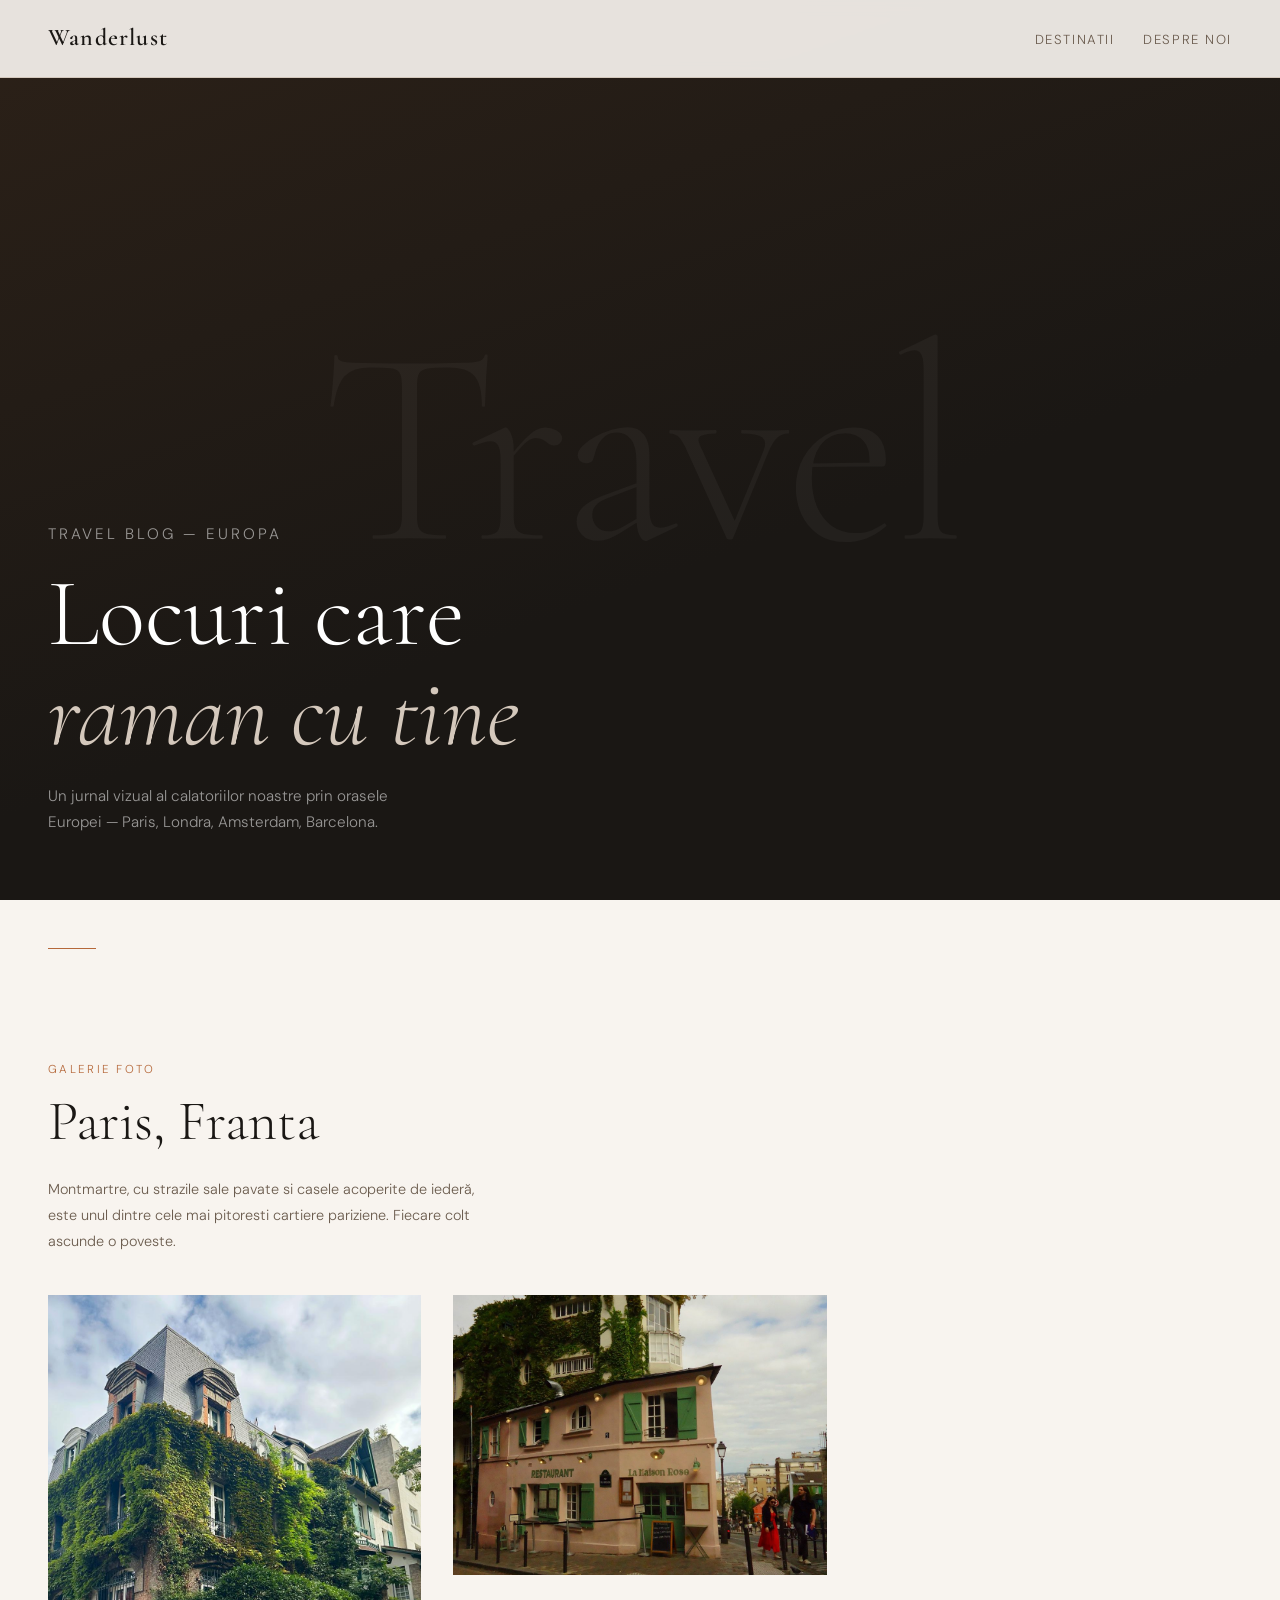
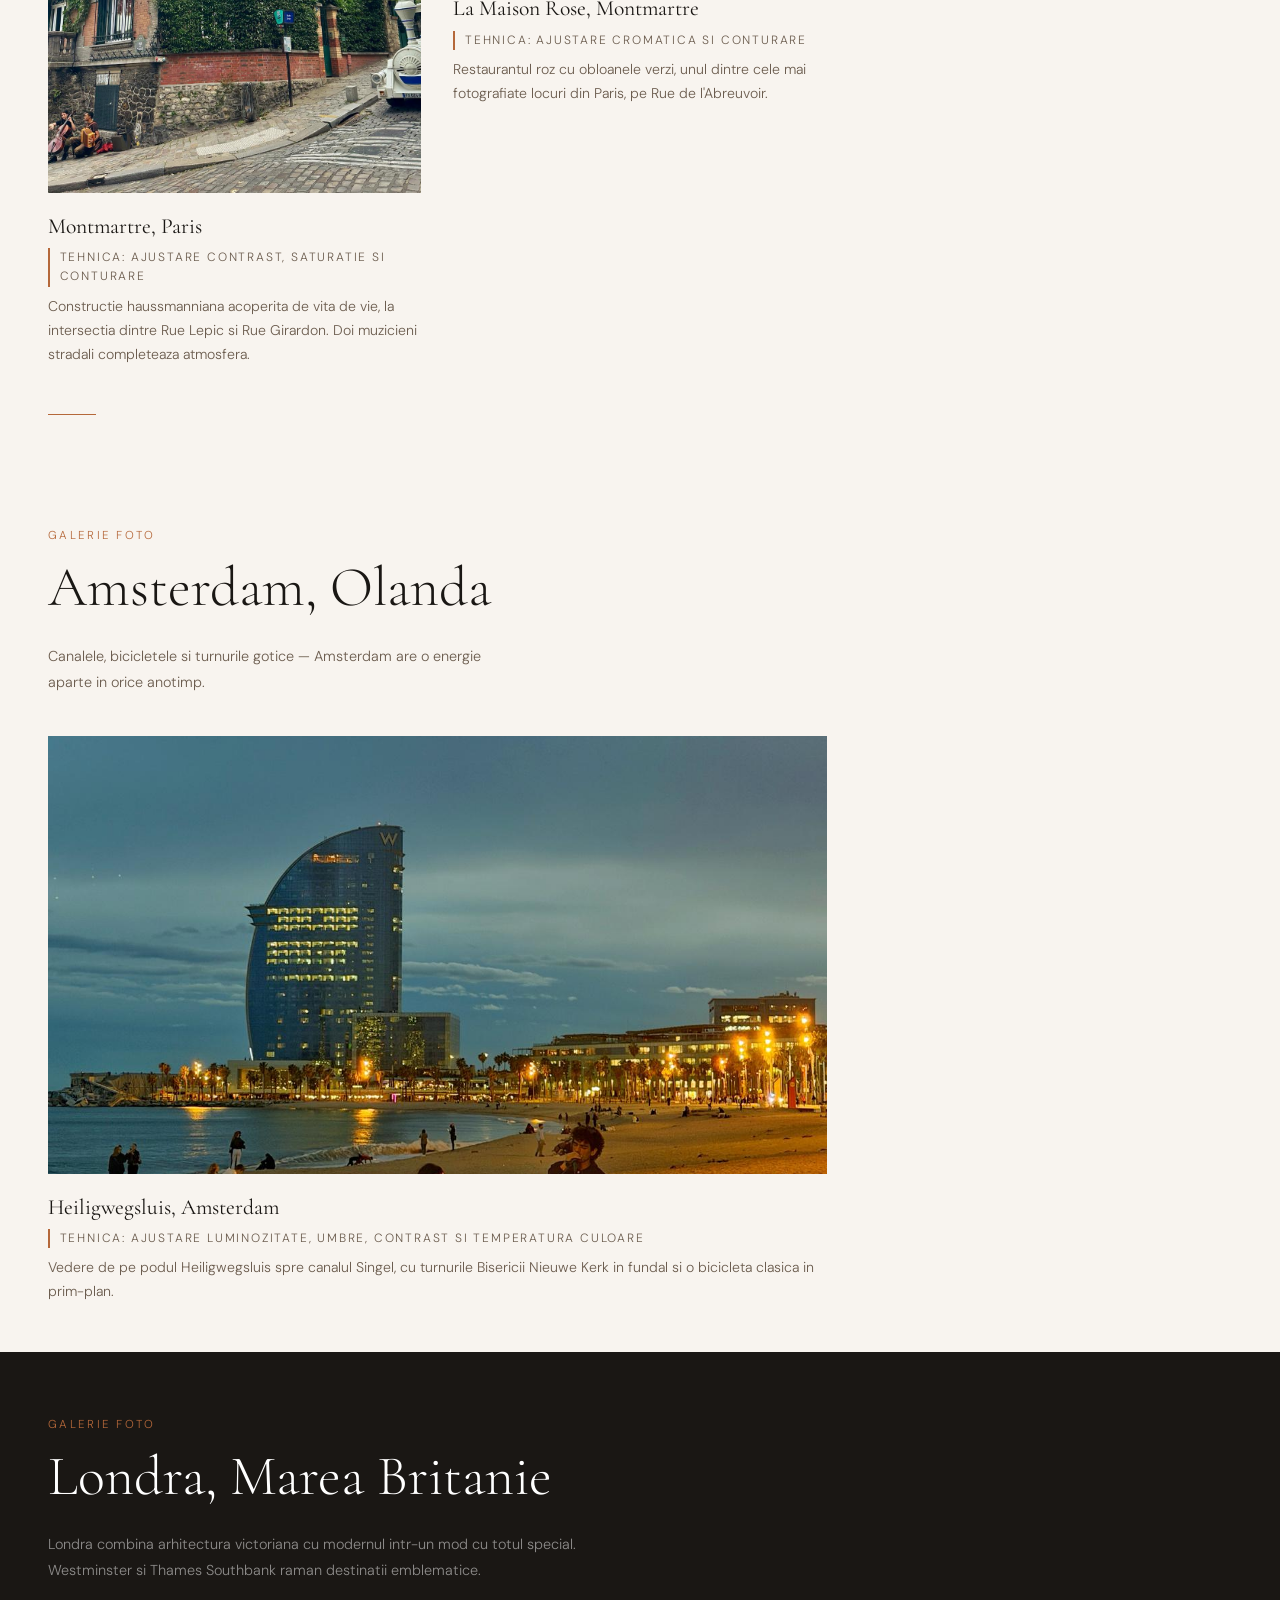
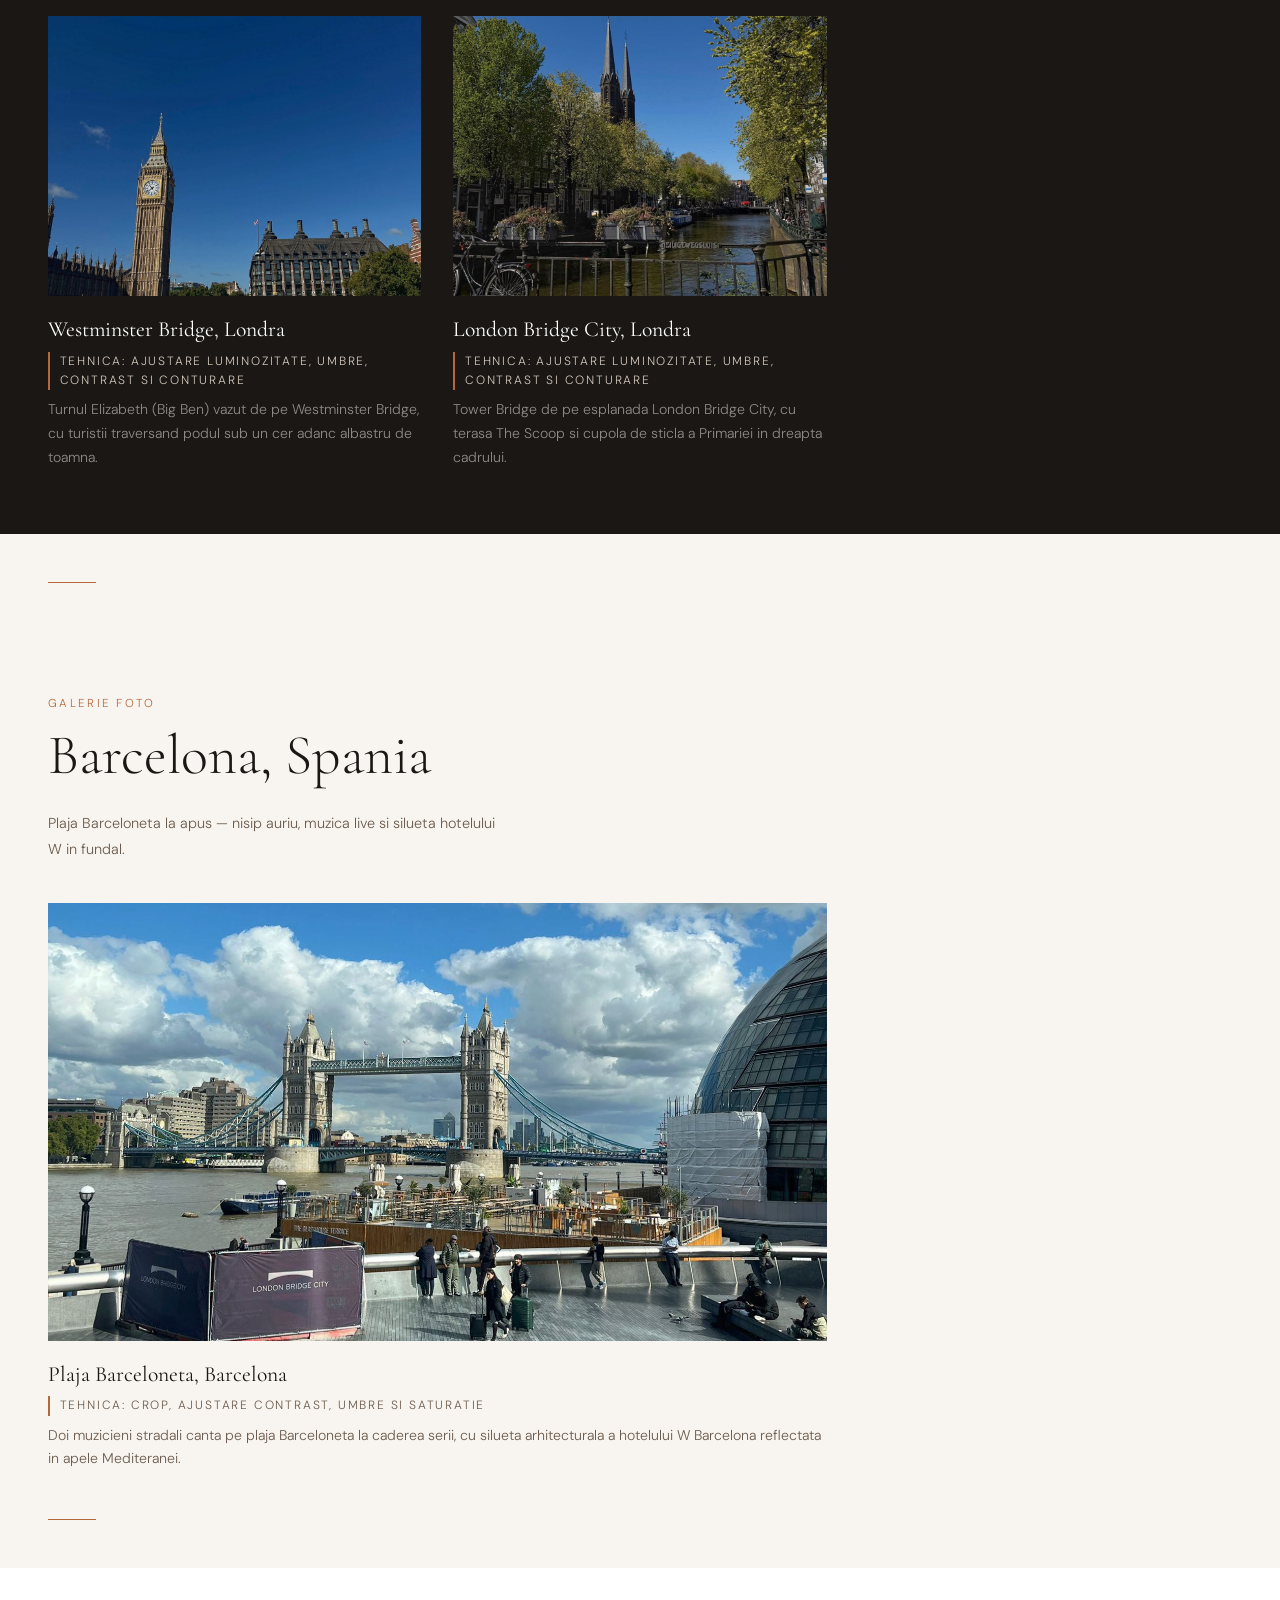
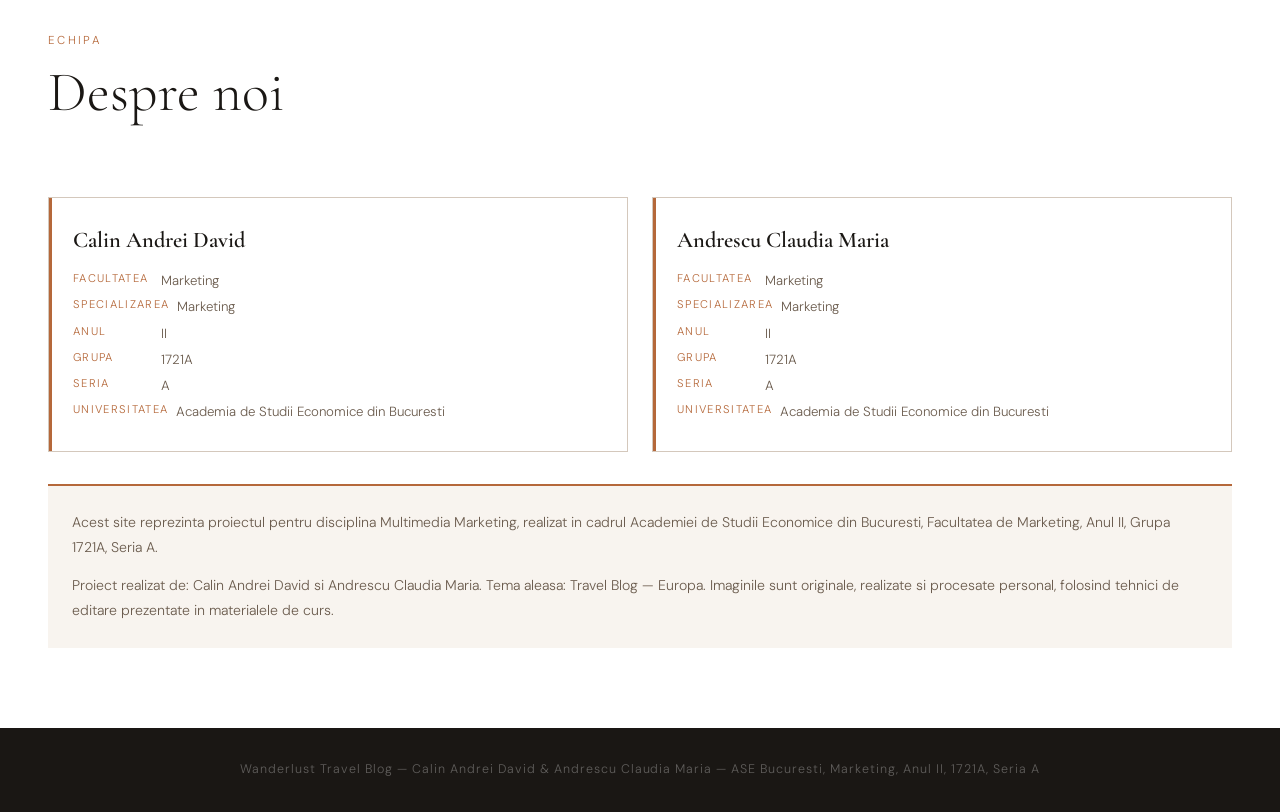
==== index.html @ af16eeff "Add files via upload" ====
<!DOCTYPE html>
<html lang="ro">
<head>
<meta charset="UTF-8">
<meta name="viewport" content="width=device-width, initial-scale=1.0">
<title>Wanderlust — Travel Blog</title>
<link rel="preconnect" href="https://fonts.googleapis.com">
<link rel="preconnect" href="https://fonts.gstatic.com" crossorigin>
<link href="https://fonts.googleapis.com/css2?family=Cormorant+Garamond:ital,wght@0,300;0,400;0,600;1,300;1,400&family=DM+Sans:wght@300;400;500&display=swap" rel="stylesheet">
<style>
*, *::before, *::after {
  box-sizing: border-box;
  margin: 0;
  padding: 0;
}

:root {
  --cream: #f8f4ef;
  --dark: #1a1714;
  --accent: #b5683a;
  --mid: #6b5c4e;
  --light-mid: #d4c8bc;
  --white: #ffffff;
}

html {
  scroll-behavior: smooth;
}

body {
  background-color: var(--cream);
  color: var(--dark);
  font-family: 'DM Sans', sans-serif;
  font-weight: 300;
  line-height: 1.6;
}

nav {
  position: fixed;
  top: 0;
  left: 0;
  right: 0;
  z-index: 100;
  display: flex;
  justify-content: space-between;
  align-items: center;
  padding: 1.2rem 1.5rem;
  background: rgba(248, 244, 239, 0.92);
  backdrop-filter: blur(8px);
  border-bottom: 1px solid var(--light-mid);
}

.nav-logo {
  font-family: 'Cormorant Garamond', serif;
  font-size: 1.5rem;
  font-weight: 600;
  letter-spacing: 0.05em;
  color: var(--dark);
  text-decoration: none;
}

.nav-links {
  display: flex;
  gap: 1.8rem;
  list-style: none;
}

.nav-links a {
  text-decoration: none;
  color: var(--mid);
  font-size: 0.82rem;
  letter-spacing: 0.12em;
  text-transform: uppercase;
  transition: color 0.2s;
}

.nav-links a:hover {
  color: var(--accent);
}

.hero {
  min-height: 100svh;
  display: flex;
  flex-direction: column;
  justify-content: flex-end;
  padding: 2rem 1.5rem 3rem;
  background: linear-gradient(160deg, #2c2118 0%, #1a1714 60%);
  position: relative;
  overflow: hidden;
}

.hero-bg-text {
  position: absolute;
  top: 50%;
  left: 50%;
  transform: translate(-50%, -50%);
  font-family: 'Cormorant Garamond', serif;
  font-size: clamp(5rem, 22vw, 18rem);
  font-weight: 300;
  color: rgba(255,255,255,0.04);
  white-space: nowrap;
  pointer-events: none;
  letter-spacing: -0.02em;
}

.hero-content {
  position: relative;
  z-index: 2;
}

.hero-tag {
  font-size: 0.75rem;
  letter-spacing: 0.2em;
  text-transform: uppercase;
  color: var(--accent);
  margin-bottom: 1rem;
}

.hero h1 {
  font-family: 'Cormorant Garamond', serif;
  font-size: clamp(2.8rem, 10vw, 6rem);
  font-weight: 300;
  color: var(--white);
  line-height: 1.05;
  margin-bottom: 1.2rem;
}

.hero h1 em {
  font-style: italic;
  color: var(--light-mid);
}

.hero p {
  color: rgba(255,255,255,0.55);
  font-size: 0.95rem;
  max-width: 38ch;
  line-height: 1.7;
}

.divider {
  width: 3rem;
  height: 1px;
  background: var(--accent);
  margin: 2rem 1.5rem;
}

.section-header {
  padding: 3rem 1.5rem 1.5rem;
}

.section-tag {
  font-size: 0.72rem;
  letter-spacing: 0.2em;
  text-transform: uppercase;
  color: var(--accent);
  margin-bottom: 0.6rem;
}

.section-title {
  font-family: 'Cormorant Garamond', serif;
  font-size: clamp(2rem, 7vw, 3.5rem);
  font-weight: 300;
  line-height: 1.15;
  color: var(--dark);
}

.destinations-intro {
  padding: 0 1.5rem 2rem;
  color: var(--mid);
  font-size: 0.9rem;
  max-width: 55ch;
  line-height: 1.8;
}

.photo-grid {
  padding: 0 1.5rem;
  display: grid;
  grid-template-columns: 1fr;
  gap: 2.5rem;
}

.photo-card {
  position: relative;
}

.photo-card img {
  width: 100%;
  aspect-ratio: 4/3;
  object-fit: cover;
  display: block;
}

.photo-card.tall img {
  aspect-ratio: 3/4;
}

.photo-meta {
  padding: 1rem 0 0;
}

.photo-location {
  font-family: 'Cormorant Garamond', serif;
  font-size: 1.35rem;
  font-weight: 400;
  color: var(--dark);
  margin-bottom: 0.3rem;
}

.photo-technique {
  font-size: 0.75rem;
  letter-spacing: 0.15em;
  text-transform: uppercase;
  color: var(--mid);
  border-left: 2px solid var(--accent);
  padding-left: 0.6rem;
}

.photo-desc {
  margin-top: 0.5rem;
  font-size: 0.88rem;
  color: var(--mid);
  line-height: 1.7;
}

.featured-section {
  margin: 3rem 0;
  background: var(--dark);
  padding: 3rem 1.5rem;
}

.featured-section .section-title {
  color: var(--white);
}

.featured-section .section-tag {
  color: var(--accent);
}

.featured-section .destinations-intro {
  padding: 0 0 2rem;
  color: rgba(255,255,255,0.5);
}

.featured-section .photo-location {
  color: var(--white);
}

.featured-section .photo-technique {
  color: var(--light-mid);
}

.featured-section .photo-desc {
  color: rgba(255,255,255,0.5);
}

.about-section {
  padding: 3rem 1.5rem 4rem;
  background: var(--white);
}

.about-section .section-title {
  margin-bottom: 2rem;
}

.about-card {
  border: 1px solid var(--light-mid);
  padding: 1.5rem;
  margin-bottom: 1.2rem;
  position: relative;
}

.about-card::before {
  content: '';
  position: absolute;
  top: 0;
  left: 0;
  width: 3px;
  height: 100%;
  background: var(--accent);
}

.about-name {
  font-family: 'Cormorant Garamond', serif;
  font-size: 1.4rem;
  font-weight: 600;
  color: var(--dark);
  margin-bottom: 0.8rem;
}

.about-detail {
  font-size: 0.83rem;
  color: var(--mid);
  margin-bottom: 0.3rem;
  display: flex;
  gap: 0.5rem;
}

.about-detail span:first-child {
  font-size: 0.7rem;
  letter-spacing: 0.12em;
  text-transform: uppercase;
  color: var(--accent);
  min-width: 5rem;
}

.project-desc {
  margin-top: 2rem;
  padding: 1.5rem;
  background: var(--cream);
  border-top: 2px solid var(--accent);
}

.project-desc p {
  font-size: 0.88rem;
  color: var(--mid);
  line-height: 1.8;
}

.project-desc p + p {
  margin-top: 0.8rem;
}

footer {
  background: var(--dark);
  padding: 2rem 1.5rem;
  text-align: center;
}

footer p {
  color: rgba(255,255,255,0.3);
  font-size: 0.78rem;
  letter-spacing: 0.08em;
}

@media (min-width: 640px) {
  .photo-grid {
    grid-template-columns: 1fr 1fr;
  }

  .photo-card.wide {
    grid-column: span 2;
  }

  .photo-card.wide img {
    aspect-ratio: 16/9;
  }
}

@media (min-width: 900px) {
  nav {
    padding: 1.2rem 3rem;
  }

  .hero {
    padding: 2rem 3rem 4rem;
  }

  .divider {
    margin: 3rem 3rem;
  }

  .section-header {
    padding: 4rem 3rem 1.5rem;
  }

  .destinations-intro {
    padding: 0 3rem 2.5rem;
  }

  .photo-grid {
    padding: 0 3rem;
    grid-template-columns: 1fr 1fr 1fr;
    gap: 2rem;
  }

  .photo-card.wide {
    grid-column: span 2;
  }

  .featured-section {
    padding: 4rem 3rem;
  }

  .featured-section .photo-grid {
    padding: 0;
  }

  .about-section {
    padding: 4rem 3rem 5rem;
  }

  .about-cards-grid {
    display: grid;
    grid-template-columns: 1fr 1fr;
    gap: 1.5rem;
  }

  .about-cards-grid .about-card {
    margin-bottom: 0;
  }
}
</style>
</head>
<body>

<nav>
  <a class="nav-logo" href="#top">Wanderlust</a>
  <ul class="nav-links">
    <li><a href="#destinations">Destinatii</a></li>
    <li><a href="#despre-noi">Despre noi</a></li>
  </ul>
</nav>

<section class="hero" id="top">
  <div class="hero-bg-text">Travel</div>
  <div class="hero-content">
    <p class="hero-tag">Travel Blog — Europa</p>
    <h1>Locuri care<br><em>raman cu tine</em></h1>
    <p>Un jurnal vizual al calatoriilor noastre prin orasele Europei — Paris, Londra, Amsterdam, Barcelona.</p>
  </div>
</section>

<div class="divider"></div>

<section id="destinations">
  <div class="section-header">
    <p class="section-tag">Galerie foto</p>
    <h2 class="section-title">Paris, Franta</h2>
  </div>
  <p class="destinations-intro">Montmartre, cu strazile sale pavate si casele acoperite de iederă, este unul dintre cele mai pitoresti cartiere pariziene. Fiecare colt ascunde o poveste.</p>

  <div class="photo-grid">
    <div class="photo-card tall">
      <img src="images/tehnica_contrast_saturatie_conturare.jpeg" alt="Montmartre, Paris - cladire acoperita cu iederă">
      <div class="photo-meta">
        <p class="photo-location">Montmartre, Paris</p>
        <p class="photo-technique">Tehnica: ajustare contrast, saturatie si conturare</p>
        <p class="photo-desc">Constructie haussmanniana acoperita de vita de vie, la intersectia dintre Rue Lepic si Rue Girardon. Doi muzicieni stradali completeaza atmosfera.</p>
      </div>
    </div>
    <div class="photo-card">
      <img src="images/tehnica_cromatica_conturare.jpeg" alt="La Maison Rose, Montmartre">
      <div class="photo-meta">
        <p class="photo-location">La Maison Rose, Montmartre</p>
        <p class="photo-technique">Tehnica: ajustare cromatica si conturare</p>
        <p class="photo-desc">Restaurantul roz cu obloanele verzi, unul dintre cele mai fotografiate locuri din Paris, pe Rue de l'Abreuvoir.</p>
      </div>
    </div>
  </div>
</section>

<div class="divider"></div>

<section>
  <div class="section-header">
    <p class="section-tag">Galerie foto</p>
    <h2 class="section-title">Amsterdam, Olanda</h2>
  </div>
  <p class="destinations-intro">Canalele, bicicletele si turnurile gotice — Amsterdam are o energie aparte in orice anotimp.</p>

  <div class="photo-grid">
    <div class="photo-card wide">
      <img src="images/tehnica_luminozitate_umbre_contrast_temperatura_culoare.jpeg" alt="Canal Amsterdam cu turnuri gotice">
      <div class="photo-meta">
        <p class="photo-location">Heiligwegsluis, Amsterdam</p>
        <p class="photo-technique">Tehnica: ajustare luminozitate, umbre, contrast si temperatura culoare</p>
        <p class="photo-desc">Vedere de pe podul Heiligwegsluis spre canalul Singel, cu turnurile Bisericii Nieuwe Kerk in fundal si o bicicleta clasica in prim-plan.</p>
      </div>
    </div>
  </div>
</section>

<div class="featured-section">
  <div class="section-header" style="padding: 0 0 1.5rem;">
    <p class="section-tag">Galerie foto</p>
    <h2 class="section-title">Londra, Marea Britanie</h2>
  </div>
  <p class="destinations-intro" style="padding: 0 0 2rem;">Londra combina arhitectura victoriana cu modernul intr-un mod cu totul special. Westminster si Thames Southbank raman destinatii emblematice.</p>

  <div class="photo-grid" style="padding: 0;">
    <div class="photo-card">
      <img src="images/tehnica_luminozitate_umbre_contrast_conturare.jpeg" alt="Big Ben, Westminster Bridge">
      <div class="photo-meta">
        <p class="photo-location">Westminster Bridge, Londra</p>
        <p class="photo-technique">Tehnica: ajustare luminozitate, umbre, contrast si conturare</p>
        <p class="photo-desc">Turnul Elizabeth (Big Ben) vazut de pe Westminster Bridge, cu turistii traversand podul sub un cer adanc albastru de toamna.</p>
      </div>
    </div>
    <div class="photo-card">
      <img src="images/tehnica_luminozitate_umbre_contrast_conturare_2.jpeg" alt="Tower Bridge, Londra">
      <div class="photo-meta">
        <p class="photo-location">London Bridge City, Londra</p>
        <p class="photo-technique">Tehnica: ajustare luminozitate, umbre, contrast si conturare</p>
        <p class="photo-desc">Tower Bridge de pe esplanada London Bridge City, cu terasa The Scoop si cupola de sticla a Primariei in dreapta cadrului.</p>
      </div>
    </div>
  </div>
</div>

<div class="divider"></div>

<section>
  <div class="section-header">
    <p class="section-tag">Galerie foto</p>
    <h2 class="section-title">Barcelona, Spania</h2>
  </div>
  <p class="destinations-intro">Plaja Barceloneta la apus — nisip auriu, muzica live si silueta hotelului W in fundal.</p>

  <div class="photo-grid">
    <div class="photo-card wide">
      <img src="images/tehnica_crop_contrast_umbre_saturatie.jpeg" alt="Plaja Barceloneta la apus, Barcelona">
      <div class="photo-meta">
        <p class="photo-location">Plaja Barceloneta, Barcelona</p>
        <p class="photo-technique">Tehnica: crop, ajustare contrast, umbre si saturatie</p>
        <p class="photo-desc">Doi muzicieni stradali canta pe plaja Barceloneta la caderea serii, cu silueta arhitecturala a hotelului W Barcelona reflectata in apele Mediteranei.</p>
      </div>
    </div>
  </div>
</section>

<div class="divider"></div>

<section class="about-section" id="despre-noi">
  <div class="section-header" style="padding: 0 0 0.5rem;">
    <p class="section-tag">Echipa</p>
    <h2 class="section-title">Despre noi</h2>
  </div>

  <div class="about-cards-grid" style="margin-top: 2rem;">
    <div class="about-card">
      <p class="about-name">Calin Andrei David</p>
      <div class="about-detail"><span>Facultatea</span><span>Marketing</span></div>
      <div class="about-detail"><span>Specializarea</span><span>Marketing</span></div>
      <div class="about-detail"><span>Anul</span><span>II</span></div>
      <div class="about-detail"><span>Grupa</span><span>1721A</span></div>
      <div class="about-detail"><span>Seria</span><span>A</span></div>
      <div class="about-detail"><span>Universitatea</span><span>Academia de Studii Economice din Bucuresti</span></div>
    </div>
    <div class="about-card">
      <p class="about-name">Andrescu Claudia Maria</p>
      <div class="about-detail"><span>Facultatea</span><span>Marketing</span></div>
      <div class="about-detail"><span>Specializarea</span><span>Marketing</span></div>
      <div class="about-detail"><span>Anul</span><span>II</span></div>
      <div class="about-detail"><span>Grupa</span><span>1721A</span></div>
      <div class="about-detail"><span>Seria</span><span>A</span></div>
      <div class="about-detail"><span>Universitatea</span><span>Academia de Studii Economice din Bucuresti</span></div>
    </div>
  </div>

  <div class="project-desc">
    <p>Acest site reprezinta proiectul pentru disciplina Multimedia Marketing, realizat in cadrul Academiei de Studii Economice din Bucuresti, Facultatea de Marketing, Anul II, Grupa 1721A, Seria A.</p>
    <p>Proiect realizat de: Calin Andrei David si Andrescu Claudia Maria. Tema aleasa: Travel Blog — Europa. Imaginile sunt originale, realizate si procesate personal, folosind tehnici de editare prezentate in materialele de curs.</p>
  </div>
</section>

<footer>
  <p>Wanderlust Travel Blog — Calin Andrei David & Andrescu Claudia Maria — ASE Bucuresti, Marketing, Anul II, 1721A, Seria A</p>
</footer>

</body>
</html>
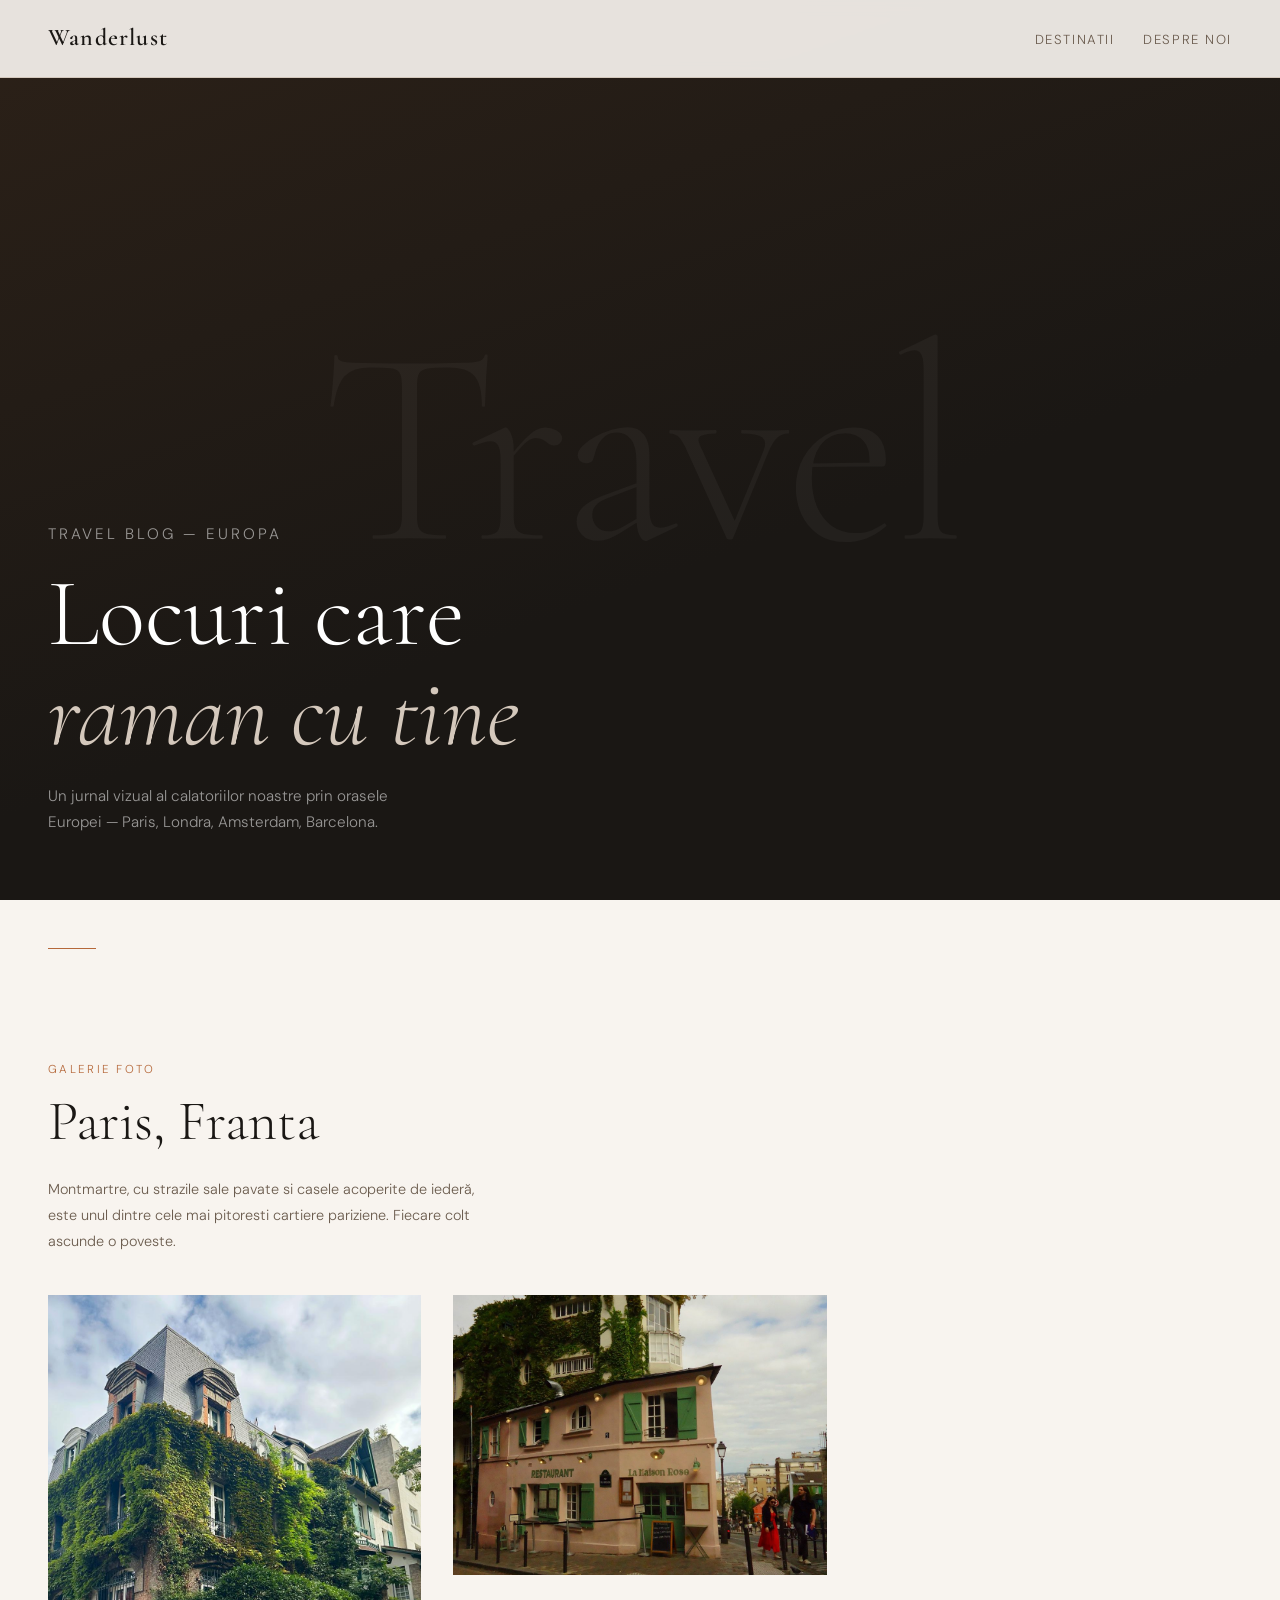
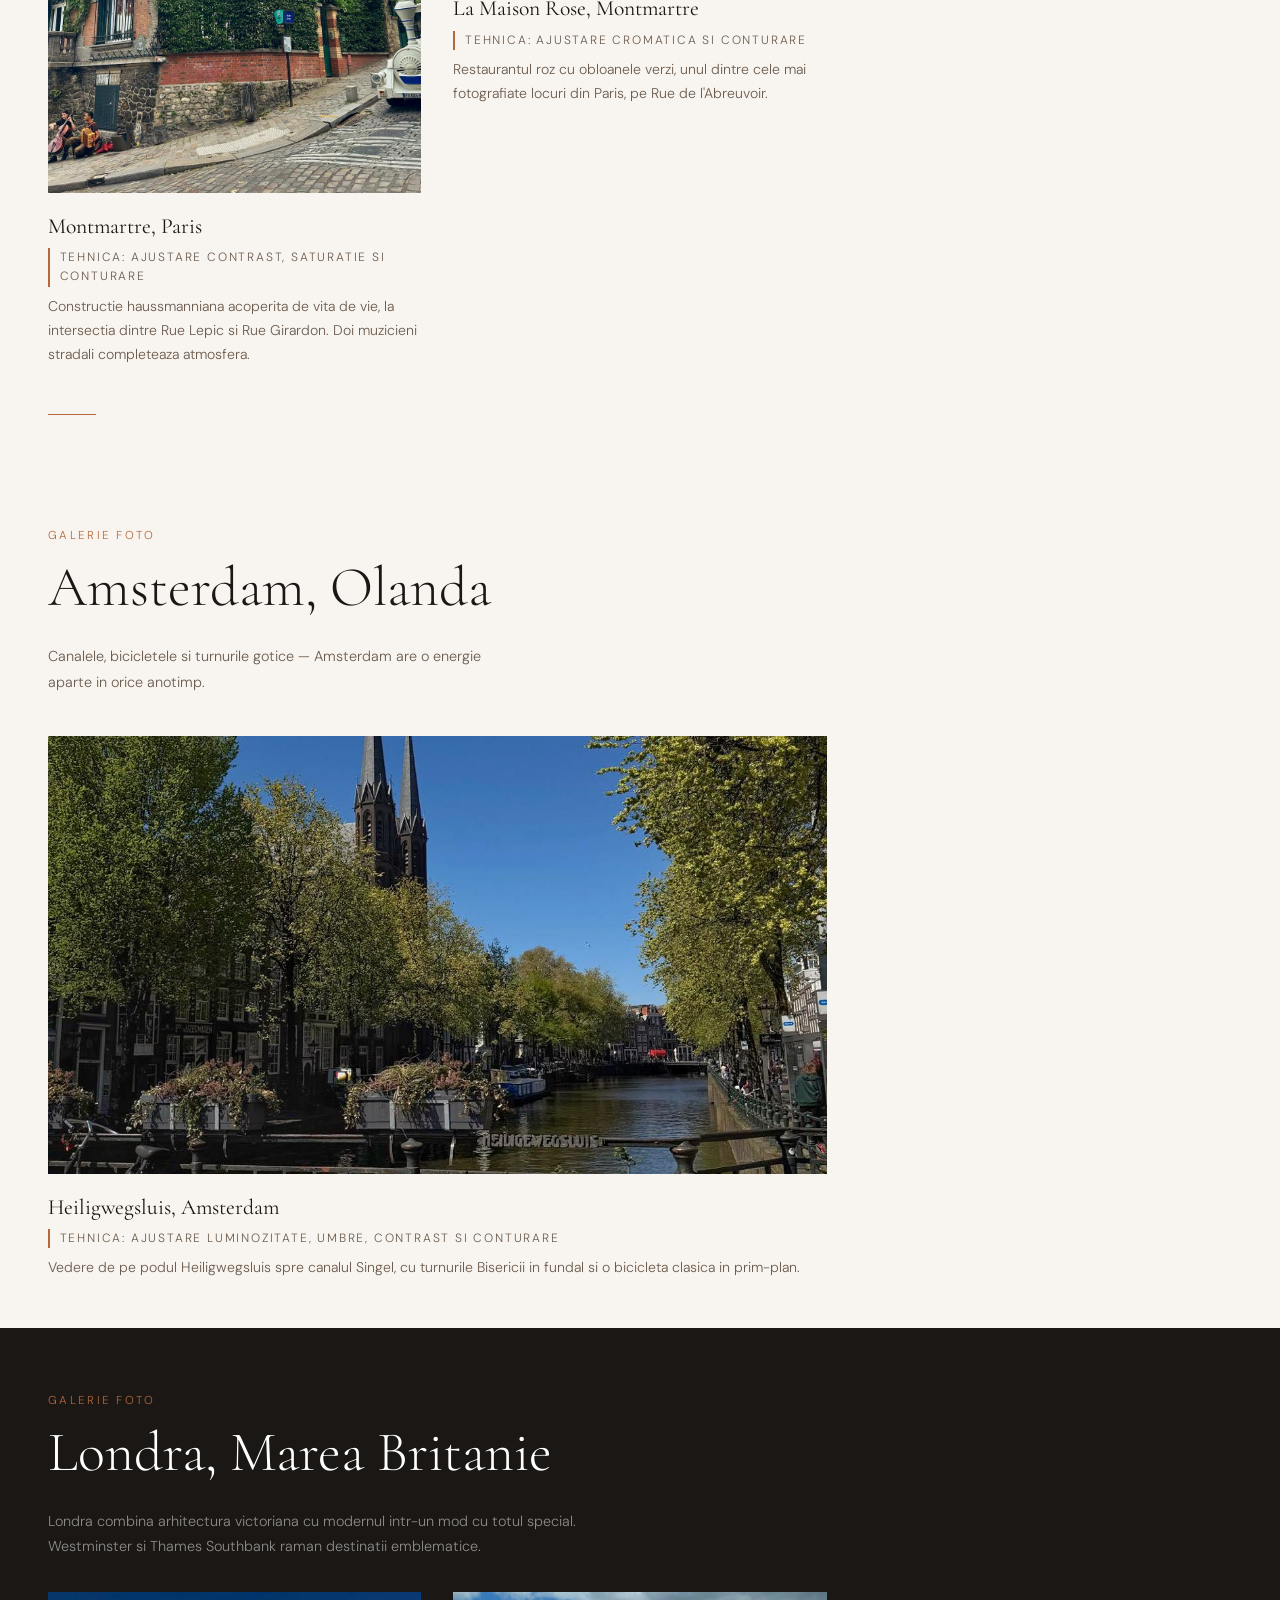
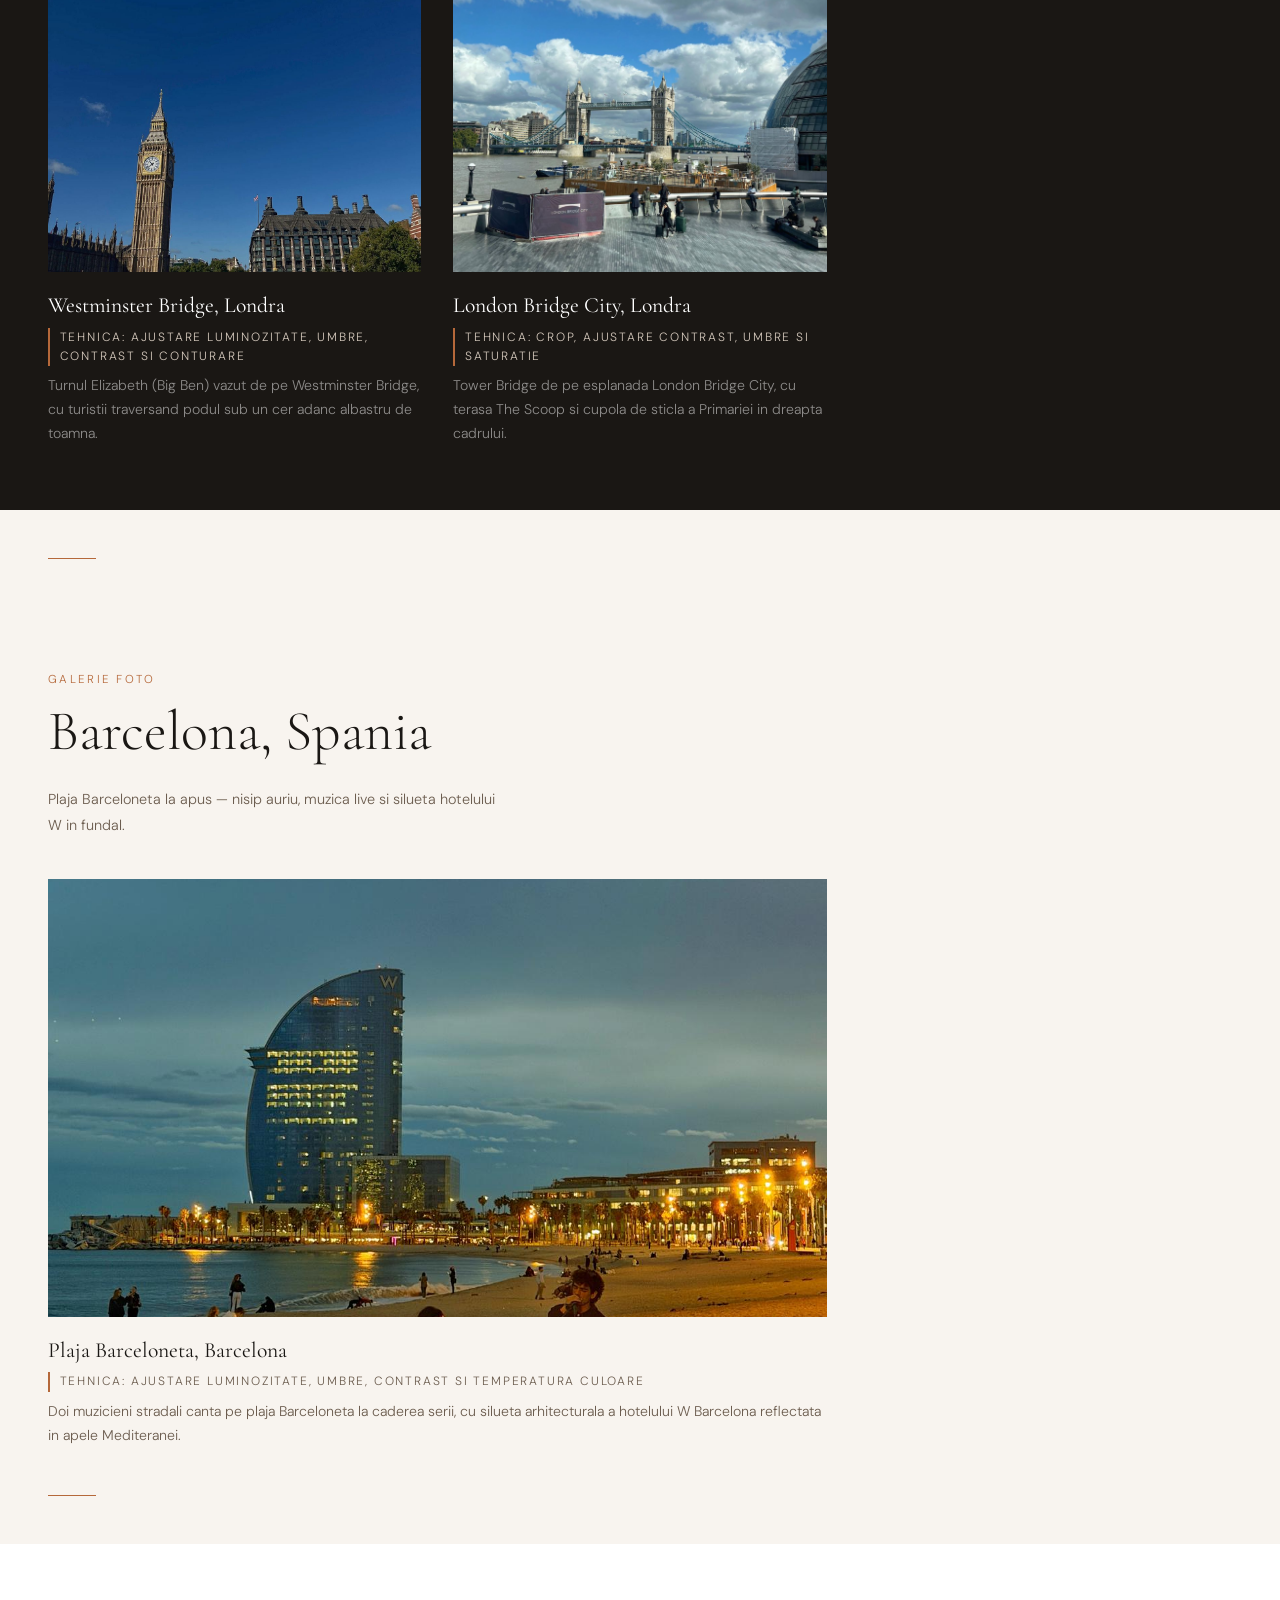
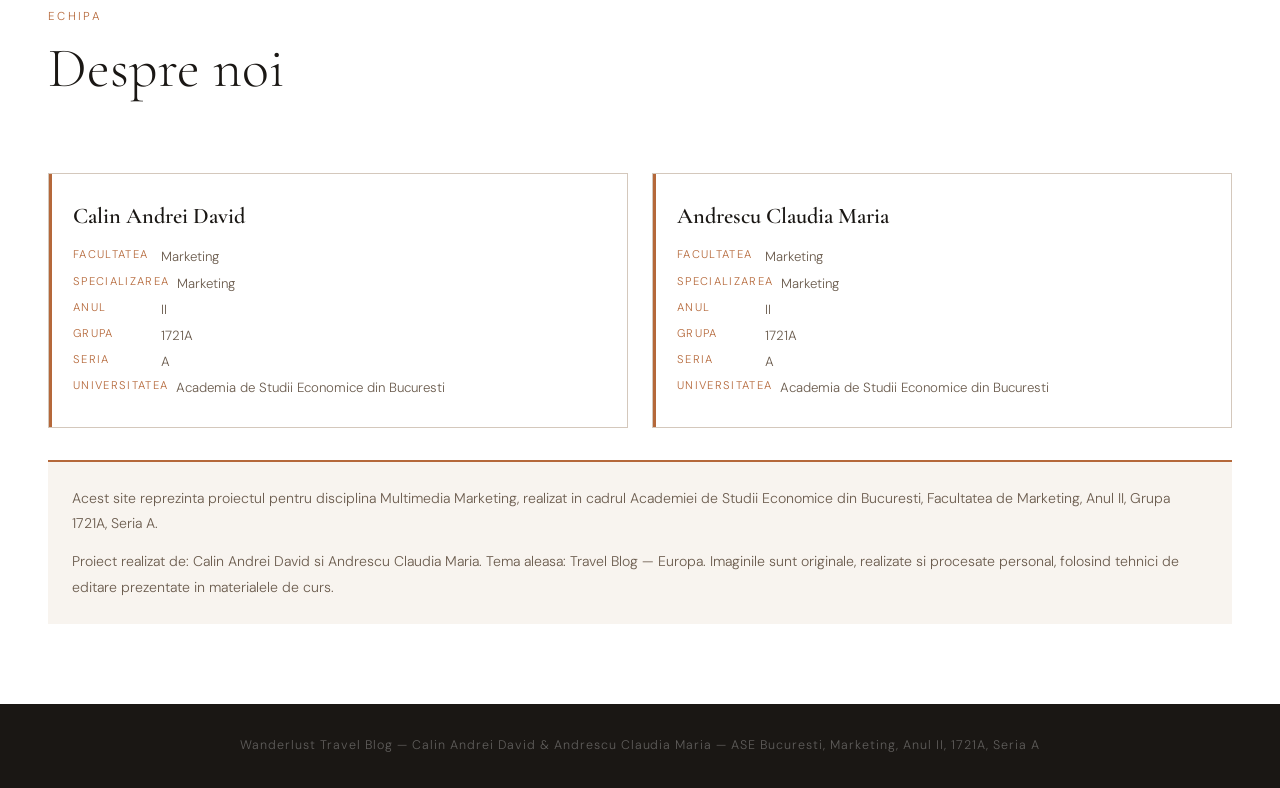
==== commit c863c334: "Add files via upload" ====
--- a/index.html
+++ b/index.html
@@ -422,6 +422,7 @@
 
 <div class="divider"></div>
 
+<!-- PARIS -->
 <section id="destinations">
   <div class="section-header">
     <p class="section-tag">Galerie foto</p>
@@ -430,6 +431,7 @@
   <p class="destinations-intro">Montmartre, cu strazile sale pavate si casele acoperite de iederă, este unul dintre cele mai pitoresti cartiere pariziene. Fiecare colt ascunde o poveste.</p>
 
   <div class="photo-grid">
+    <!-- CORECT: clădire cu iederă Montmartre -->
     <div class="photo-card tall">
       <img src="images/tehnica_contrast_saturatie_conturare.jpeg" alt="Montmartre, Paris - cladire acoperita cu iederă">
       <div class="photo-meta">
@@ -438,6 +440,7 @@
         <p class="photo-desc">Constructie haussmanniana acoperita de vita de vie, la intersectia dintre Rue Lepic si Rue Girardon. Doi muzicieni stradali completeaza atmosfera.</p>
       </div>
     </div>
+    <!-- CORECT: La Maison Rose -->
     <div class="photo-card">
       <img src="images/tehnica_cromatica_conturare.jpeg" alt="La Maison Rose, Montmartre">
       <div class="photo-meta">
@@ -451,6 +454,7 @@
 
 <div class="divider"></div>
 
+<!-- AMSTERDAM -->
 <section>
   <div class="section-header">
     <p class="section-tag">Galerie foto</p>
@@ -459,17 +463,19 @@
   <p class="destinations-intro">Canalele, bicicletele si turnurile gotice — Amsterdam are o energie aparte in orice anotimp.</p>
 
   <div class="photo-grid">
+    <!-- CORECTAT: canal Amsterdam (era greșit cu imaginea de Barcelona) -->
     <div class="photo-card wide">
-      <img src="images/tehnica_luminozitate_umbre_contrast_temperatura_culoare.jpeg" alt="Canal Amsterdam cu turnuri gotice">
+      <img src="images/tehnica_luminozitate_umbre_contrast_conturare_2.jpeg" alt="Canal Amsterdam cu turnuri gotice">
       <div class="photo-meta">
         <p class="photo-location">Heiligwegsluis, Amsterdam</p>
-        <p class="photo-technique">Tehnica: ajustare luminozitate, umbre, contrast si temperatura culoare</p>
-        <p class="photo-desc">Vedere de pe podul Heiligwegsluis spre canalul Singel, cu turnurile Bisericii Nieuwe Kerk in fundal si o bicicleta clasica in prim-plan.</p>
+        <p class="photo-technique">Tehnica: ajustare luminozitate, umbre, contrast si conturare</p>
+        <p class="photo-desc">Vedere de pe podul Heiligwegsluis spre canalul Singel, cu turnurile Bisericii in fundal si o bicicleta clasica in prim-plan.</p>
       </div>
     </div>
   </div>
 </section>
 
+<!-- LONDRA -->
 <div class="featured-section">
   <div class="section-header" style="padding: 0 0 1.5rem;">
     <p class="section-tag">Galerie foto</p>
@@ -478,6 +484,7 @@
   <p class="destinations-intro" style="padding: 0 0 2rem;">Londra combina arhitectura victoriana cu modernul intr-un mod cu totul special. Westminster si Thames Southbank raman destinatii emblematice.</p>
 
   <div class="photo-grid" style="padding: 0;">
+    <!-- CORECT: Big Ben -->
     <div class="photo-card">
       <img src="images/tehnica_luminozitate_umbre_contrast_conturare.jpeg" alt="Big Ben, Westminster Bridge">
       <div class="photo-meta">
@@ -486,11 +493,12 @@
         <p class="photo-desc">Turnul Elizabeth (Big Ben) vazut de pe Westminster Bridge, cu turistii traversand podul sub un cer adanc albastru de toamna.</p>
       </div>
     </div>
+    <!-- CORECTAT: Tower Bridge (era greșit cu imaginea de Amsterdam) -->
     <div class="photo-card">
-      <img src="images/tehnica_luminozitate_umbre_contrast_conturare_2.jpeg" alt="Tower Bridge, Londra">
+      <img src="images/tehnica_crop_contrast_umbre_saturatie.jpeg" alt="Tower Bridge, Londra">
       <div class="photo-meta">
         <p class="photo-location">London Bridge City, Londra</p>
-        <p class="photo-technique">Tehnica: ajustare luminozitate, umbre, contrast si conturare</p>
+        <p class="photo-technique">Tehnica: crop, ajustare contrast, umbre si saturatie</p>
         <p class="photo-desc">Tower Bridge de pe esplanada London Bridge City, cu terasa The Scoop si cupola de sticla a Primariei in dreapta cadrului.</p>
       </div>
     </div>
@@ -499,6 +507,7 @@
 
 <div class="divider"></div>
 
+<!-- BARCELONA -->
 <section>
   <div class="section-header">
     <p class="section-tag">Galerie foto</p>
@@ -507,11 +516,12 @@
   <p class="destinations-intro">Plaja Barceloneta la apus — nisip auriu, muzica live si silueta hotelului W in fundal.</p>
 
   <div class="photo-grid">
+    <!-- CORECTAT: Barcelona plajă seară (era greșit cu imaginea de Amsterdam) -->
     <div class="photo-card wide">
-      <img src="images/tehnica_crop_contrast_umbre_saturatie.jpeg" alt="Plaja Barceloneta la apus, Barcelona">
+      <img src="images/tehnica_luminozitate_umbre_contrast_temperatura_culoare.jpeg" alt="Plaja Barceloneta la apus, Barcelona">
       <div class="photo-meta">
         <p class="photo-location">Plaja Barceloneta, Barcelona</p>
-        <p class="photo-technique">Tehnica: crop, ajustare contrast, umbre si saturatie</p>
+        <p class="photo-technique">Tehnica: ajustare luminozitate, umbre, contrast si temperatura culoare</p>
         <p class="photo-desc">Doi muzicieni stradali canta pe plaja Barceloneta la caderea serii, cu silueta arhitecturala a hotelului W Barcelona reflectata in apele Mediteranei.</p>
       </div>
     </div>
@@ -520,6 +530,7 @@
 
 <div class="divider"></div>
 
+<!-- DESPRE NOI -->
 <section class="about-section" id="despre-noi">
   <div class="section-header" style="padding: 0 0 0.5rem;">
     <p class="section-tag">Echipa</p>
@@ -558,4 +569,4 @@
 </footer>
 
 </body>
-</html>
+</html>
